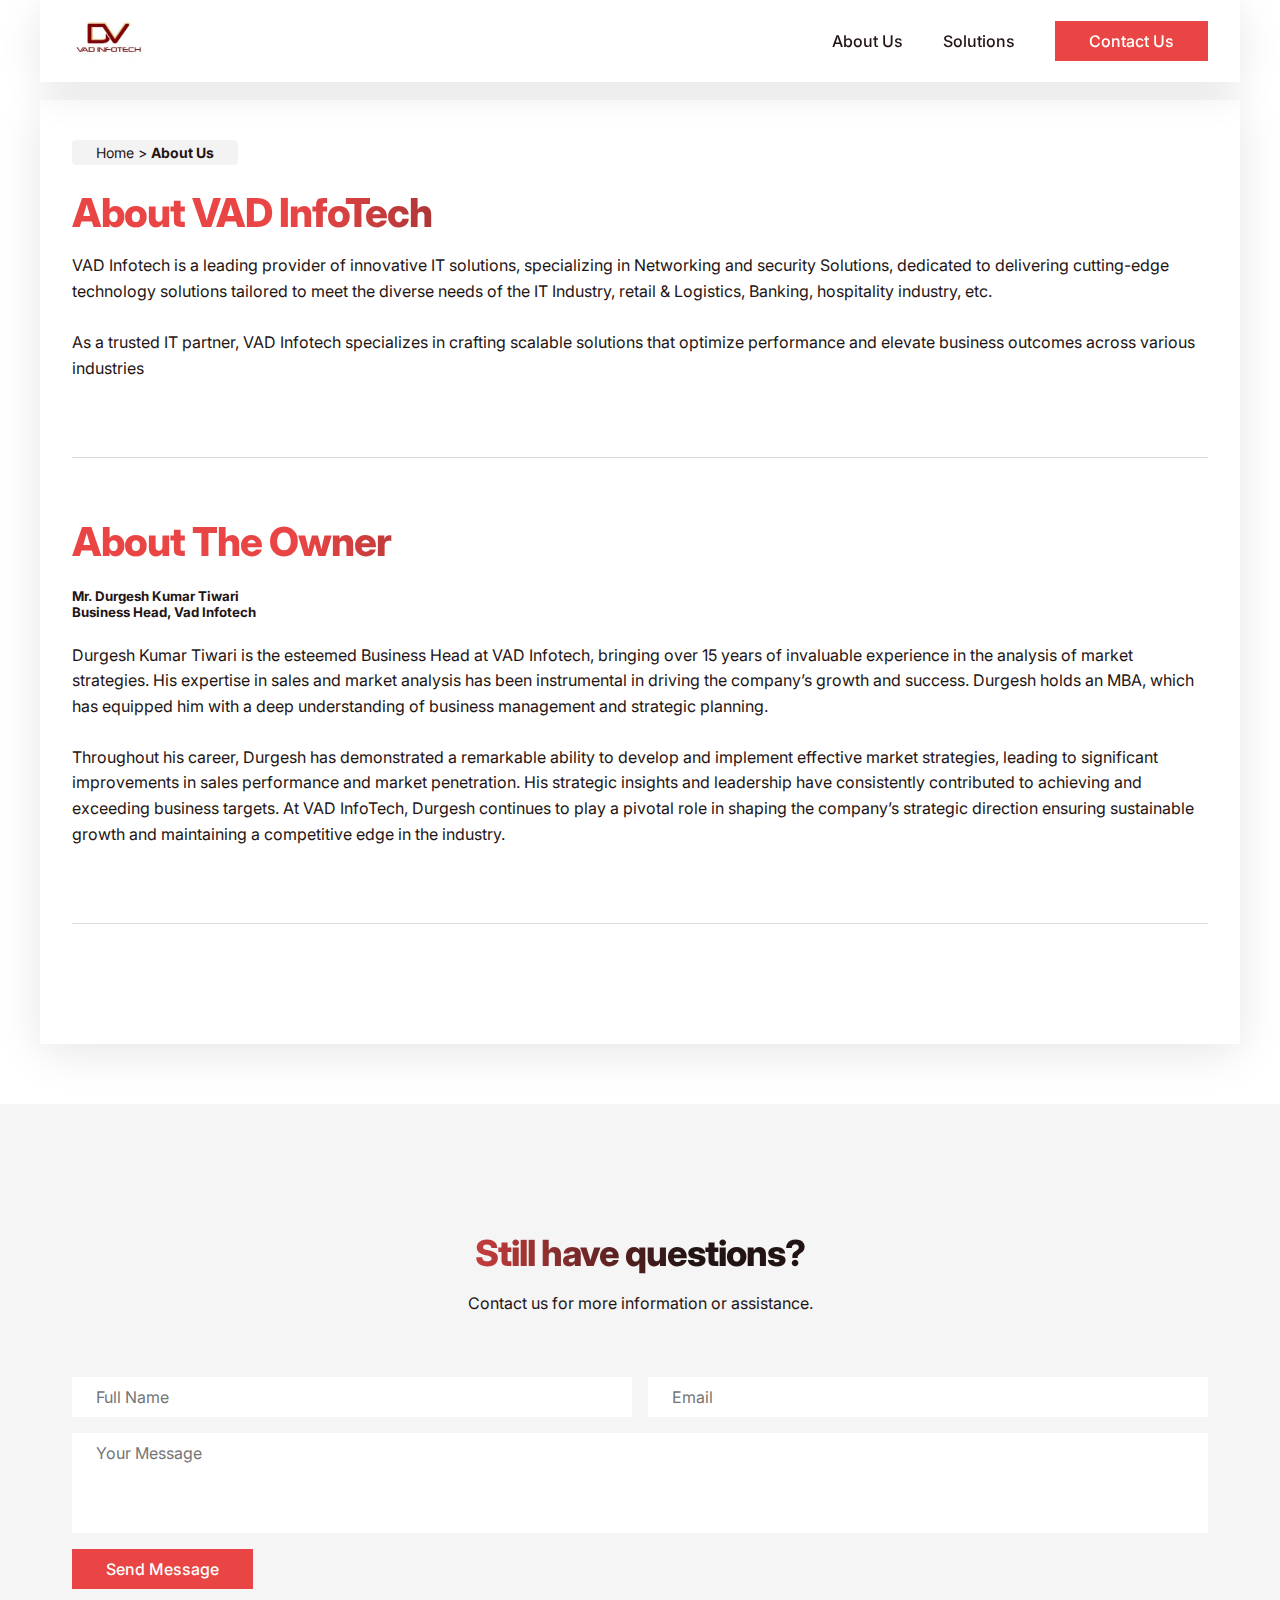
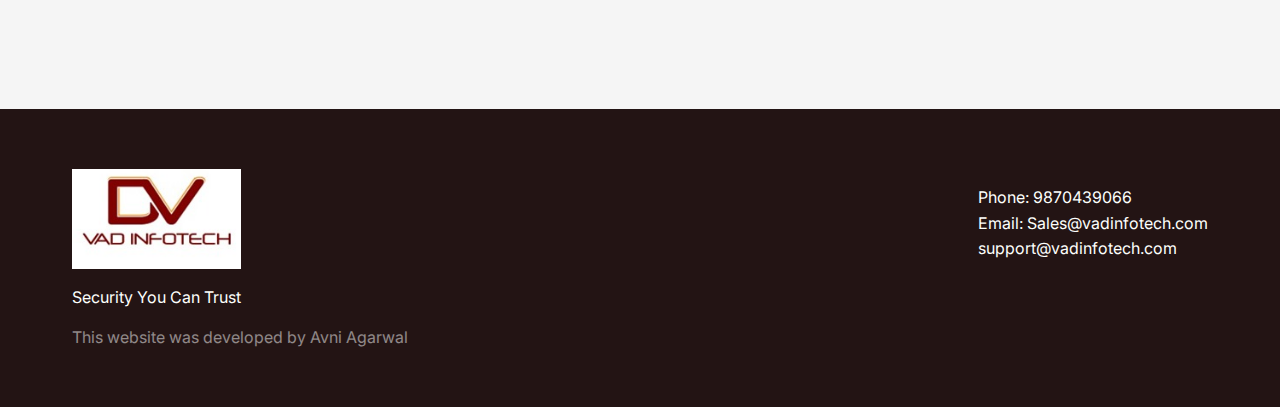
==== about.html @ 41a273a2 "first commit" ====
<!DOCTYPE html>
<html lang="en">
  <head>
    <meta charset="UTF-8" />
    <meta name="viewport" content="width=device-width, initial-scale=1.0" />
    <title>VAD InfoTech</title>
    <link rel="stylesheet" href="style.css" />
    <link rel="stylesheet" href="https://cdn.jsdelivr.net/npm/swiper@11/swiper-bundle.min.css" />
    <link rel="shortcut icon" href="/images/logo.jpeg" >
    <script src="https://cdn.jsdelivr.net/npm/swiper@11/swiper-bundle.min.js"></script>
  </head>
  <body>
    <div class="mobile-menu-items">
      <div class="close-icon">
        <img src="images/close-icon.svg" alt="" />
      </div>
      <a href="about.html">About Us</a>
      <a href="blog-list.html">Solutions</a>
      <a href="#contact" class="btn">Contact Us</a>
    </div>

    <div class="container">
      <nav>
        <div class="logo">
          <a href="index.html">
            <img class="header-logo" src="images/logo.jpeg" alt="" />
          </a>
        </div>

        <div class="menu-items">
          <a href="about.html">About Us</a>
          <a href="blog-list.html">Solutions</a>
          <a href="#contact" class="btn">Contact Us</a>
        </div>

        <div class="menu-icon">
          <img src="images/menu-icon.svg" alt="" />
        </div>
      </nav>

      <!-- End of navbar -->
    </div>

    <div class="post-container">
        <div class="container">
          <div class="content">
            <div class="breadcrumbs">
              <a href="index.html">Home</a>
              >
              <strong
                >About Us
              </strong>
            </div>
  
            <h1 class="post-heading">
              About VAD InfoTech
            </h1>
  
            <!-- <div class="post-meta">
              <div class="date">
                Posted by <strong>Admin</strong> on
                <strong>23rd June, 2024</strong>
              </div>
              <div class="labels">
                <a href="#" class="label">Game Dev</a>
                <a href="#" class="label">Animations</a>
              </div>
            </div> -->
  
            <!-- <div class="thumbnail">
              <img src="images/Picture1.png" alt="" />
            </div> -->
  
            <div class="post-body">
              <p>
                VAD Infotech is a leading provider of innovative IT solutions, specializing in Networking and security 
                Solutions, dedicated to delivering cutting-edge technology solutions tailored to meet the diverse needs 
                of the IT Industry, retail & Logistics, Banking, hospitality industry, etc. 
                <br/><br/>
                As a trusted IT partner, VAD Infotech specializes in crafting scalable solutions that optimize performance 
                and elevate business outcomes across various industries

              </p>
            </div>
            <h1 class="post-heading">
                About The Owner
              </h1>

              <div class="post-body">
                <h5>Mr. Durgesh Kumar Tiwari<br/>
                    Business Head, Vad Infotech</h5>
                <p>
                    Durgesh Kumar Tiwari is the esteemed Business Head at VAD Infotech, bringing over 15 
                    years of invaluable experience in the analysis of market strategies. His expertise in sales 
                    and market analysis has been instrumental in driving the company’s growth and success. 
                    Durgesh holds an MBA, which has equipped him with a deep understanding of business 
                    management and strategic planning.<br/><br/>
                     Throughout his career, Durgesh has demonstrated a remarkable ability to develop and 
                    implement effective market strategies, leading to significant improvements in sales 
                    performance and market penetration. His strategic insights and leadership have 
                    consistently contributed to achieving and exceeding business targets.
                     At VAD InfoTech, Durgesh continues to play a pivotal role in shaping the company’s 
                    strategic direction ensuring sustainable growth and maintaining a competitive edge in 
                    the industry.
                </p>
              </div>
    
           </div>
        </div>
      </div>

    <section id="contact">
      <div class="container">
        <div class="heading-container">
          <h2>Still have questions?</h2>
          <p>Contact us for more information or assistance.</p>
        </div>

        <form action="#">
          <div class="group">
            <input type="text" placeholder="Full Name" />
            <input type="text" placeholder="Email" />
          </div>
          <textarea placeholder="Your Message"></textarea>
          <button class="btn">Send Message</button>
        </form>
      </div>
    </section>

    <!-- End of contact form -->

    <footer>
      <div class="container">
        <div class="top">
          <div class="left">
            <img class="footer-logo" src="images/logo.jpeg" alt="" />
            <p>Security You Can Trust</p>
          </div>

          <div class="right">
            <p>
                Phone: 9870439066<br/>
                Email: Sales@vadinfotech.com<br/>
                support@vadinfotech.com
              </p>
          </div>
        </div>

        <div class="copyright">
          This website was developed by Avni Agarwal
        </div>
      </div>
    </footer>

    <script src="main.js"></script>
  </body>
</html>
---- style.css ----
@import url("https://fonts.googleapis.com/css2?family=Inter:ital,opsz,wght@0,14..32,100..900;1,14..32,100..900&display=swap");

*,
*::before,
*::after {
  box-sizing: border-box;
  font-family: "Inter", sans-serif;
}

:root {
  --dark-color: #231414;
  --light-color: #fdfffc;
  --accent-color: #e94545;
}

html {
  scroll-behavior: smooth;
}

body {
  margin: 0;
  color: var(--dark-color);
}

a {
  color: var(--dark-color);
  text-decoration: none;
}

.container {
  max-width: 1200px;
  margin-inline: auto;
  padding: 0 32px;
}

.btn {
  background: var(--accent-color);
  color: var(--light-color);
  padding: 8px 32px;
  border: 2px solid var(--accent-color);
  display: inline-block;
  font-weight: 500;
  cursor: pointer;
  transition: all 300ms ease;
}

.btn:hover {
  background: #e94545;
  border: 2px solid #e94545;
}

.btn.outlined {
  color: var(--accent-color);
  background: var(--light-color);
}

.btn.outlined:hover {
  background: var(--accent-color);
  color: #fff;
}

.btn.light {
  background: var(--light-color);
  color: var(--dark-color);
  border: 2px solid var(--light-color);
}

.btn.light:hover {
  background: var(--accent-color);
  color: var(--light-color);
}

.header-logo{
  height: 50px;
}

img {
  width: 100%;
  display: flex;
  object-fit: cover;
}

h1 {
  font-size: 60px;
  line-height: 100%;
  font-weight: 800;
  letter-spacing: -1px;
  margin: 16px 0;
  background: linear-gradient(90deg, #e94545 20%, #231414 60%);
  background-clip: text;
  -webkit-background-clip: text;
  color: transparent;
}

h2 {
  font-size: 36px;
  line-height: 120%;
  font-weight: 800;
  letter-spacing: -1px;
  margin: 8px 0;
  background: linear-gradient(90deg, #e94545 8%, #231414 60%);
  background-clip: text;
  -webkit-background-clip: text;
  color: transparent;
}

h3 {
  font-size: 24px;
  line-height: 130%;
  letter-spacing: -1px;
  margin: 8px 0;
}

p {
  font-size: 16px;
  line-height: 160%;
}

section {
  padding: 120px 0;
}

/* Navbar */

nav {
  position: fixed;
  top: 0;
  display: flex;
  justify-content: space-between;
  align-items: center;
  left: 0;
  right: 0;
  max-width: 1200px;
  margin-inline: auto;
  z-index: 5;
  padding: 16px 32px;
  background: rgba(255, 255, 255, 0.8);
  backdrop-filter: blur(10px);
  --webkit-backdrop-filter: blur(10px);
  box-shadow: 0 8px 42px rgba(0, 0, 0, 0.1);
}

nav .menu-items {
  display: flex;
  align-items: center;
  gap: 40px;
  font-weight: 500;
}

nav .menu-items a:hover {
  color: var(--accent-color);
}

nav .menu-items .btn:hover {
  color: var(--light-color);
}

.logo {
  height: 20%;
}

/* Hero Section */

header {
  display: flex;
  height: 100vh;
  align-items: center;
  padding-top: 70px;
  min-height: 600px;
  max-height: 800px;
  position: relative;
}

.buttons {
  display: flex;
  gap: 24px;
  margin-top: 32px;
}

header .left {
  max-width: 50%;
}

.left{
  padding-right: 10%;
}

header .right {
  position: absolute;
  right: 0;
}

header .right img {
  width: auto;
  height: auto;
  border-radius: 5%;
  object-fit: cover;
}

header .bg-color {
  position: absolute;
  width: 400px;
  height: 400px;
  right: 0;
  top: 120px;
  z-index: -1;
  border-radius: 50%;
  filter: blur(115px);
}


/* Featured Section */

.featured {
  z-index: 2;
  position: relative;
}

.featured .logos {
  display: flex;
  gap: 30px;
  flex-wrap: wrap;
  justify-content: center;
}

.featured .container {
  display: flex;
  flex-direction: column;
  gap: 8px;
  align-items: center;
  padding: 40px 12px 40px 42px;
  box-shadow: 0 0 42px -20px rgba(0, 0, 0, 0.2);
  border-radius: 30px;
  background: var(--light-color);
}

.swiper {
  width: 100%;
  height: 100%;
}

.swiper-slide {
  text-align: center;
  font-size: 18px;
  background: #fff;
  display: flex;
  justify-content: center;
  align-items: center;
}

.swiper-slide img {
  display: block;
  width: auto;
  object-fit: cover;
}

.logoImg{
  height: 50px;
}

 .serviceImg {
  position: relative;
  text-align: center;
  padding-right: 20px;
  padding-left: 20px;
}

.serviceImage{
  height: 300px !important;
  width: 300px !important;
}

.bottom-text {
  width: 270px;
  height: 60px;
  position: absolute;
  text-align: center;
  padding: 10px;
  bottom: 0;
  font-weight: 400;
  color: white;
  background: #7a3c3c85;
}

.swiper-slide2  {
  display: block;
  width: auto;
  object-fit: cover;
}

/* About section */

#about {
  background: #f5f5f5;
  margin-top: -60px;
  padding-top: 180px;
}

#about .container {
  display: flex;
  align-items: center;
  gap: 80px;
}

section .icon {
  width: 30px;
}

.features-container {
  display: flex;
  gap: 40px;
  margin-top: 32px;
}

.feature {
  flex: 1;
}

section .btn {
  margin-top: 28px;
}

/* Services section */

#more1 {display: none;}
#more2 {display: none;}
#more3 {display: none;}
#more4 {display: none;}
#more5 {display: none;}
#more6 {display: none;}
#more7 {display: none;}
#more8 {display: none;}
#more9 {display: none;}
#more10 {display: none;}

section .heading-container {
  max-width: 500px;
  text-align: center;
  margin-bottom: 60px;
  margin-inline: auto;
}

.services-container {
  display: grid;
  grid-template-columns: repeat(auto-fit, minmax(320px, 1fr));
  gap: 40px;
}

.services-container .service {
  box-shadow: 0 6px 40px rgba(0, 0, 0, 0.1);
  transition: all 300ms ease;
}

.services-container .content {
  padding: 16px;
}

.services-container .service:hover {
  transform: scale(1.04);
  box-shadow: 0 3px 80px rgba(0, 0, 0, 0.1);
}

.service img{
   height: 40%;
}

/* Why Section */

#why .container {
  display: flex;
  gap: 60px;
  align-items: center;
}

#why {
  background: var(--accent-color);
  color: var(--light-color);
}

#why h2 {
  background: var(--light-color);
  background-clip: text;
  -webkit-background-clip: text;
  color: transparent;
}

#why .icon {
  filter: brightness(0) invert(1);
}

/* Blog section */

.labels a {
  color: var(--light-color);
  font-weight: 500;
  font-size: 11px;
  text-transform: uppercase;
  letter-spacing: 2px;
}

.label {
  background: var(--accent-color);
  padding: 3px 6px;
  border-radius: 4px;
}

/* Contact Form */

#contact {
  background: #f5f5f5;
}

form {
  display: flex;
  flex-direction: column;
  gap: 16px;
}

form .group {
  display: flex;
  gap: 16px;
}

form input,
form textarea {
  width: 100%;
  padding: 10px 24px;
  background: #fff;
  border: none;
  font-size: 16px;
}

form textarea {
  height: 100px;
  resize: none;
}

form .btn {
  font-size: 16px;
  width: fit-content;
  margin-top: 0;
}

/* Footer */

footer .social img {
  width: 30px;
  transition: all 300ms ease;
}

footer .social img:hover {
  transform: scale(1.2);
}

footer {
  background: var(--dark-color);
  color: var(--light-color);
  padding: 60px 32px;
}

footer a {
  color: var(--light-color0);
}

footer .social {
  display: flex;
  gap: 32px;
  margin-top: 24px;
}

footer .top {
  display: flex;
  justify-content: space-between;
}

footer .logo {
  font-size: 24px;
}

footer .copyright {
  color: rgba(255, 255, 255, 0.5);
}

.footer-logo{
  height: 100px;
}

/* Hidden elements */

.menu-icon,
.mobile-menu-items,
.mobile-icons-container {
  display: none;
}

@media (max-width: 1100px) {
  h1 {
    font-size: 48px;
  }

  header .right img {
    width: 280px;
  }
}

@media (max-width: 800px) {
  .bottom-text {
    width: 300px;
  }

  .mobile-menu-items {
    display: flex;
    height: 100vh;
    width: 100%;
    position: fixed;
    top: 0;
    flex-direction: column;
    background: var(--dark-color);
    z-index: 800;
    justify-content: center;
    align-items: center;
    gap: 24px;
    transform: translateX(100%);
    transition: all 300ms ease;
  }

  .mobile-menu-items.active {
    transform: translateX(0);
  }

  .mobile-menu-items a {
    color: var(--light-color);
  }

  .mobile-menu-items .close-icon {
    filter: brightness(0) invert(1);
    position: fixed;
    top: 18px;
    right: 32px;
    cursor: pointer;
  }

  .menu-icon {
    display: block;
    cursor: pointer;
    padding: 2px;
  }

  h1 {
    font-size: 36px;
    line-height: 120%;
  }

  .container {
    max-width: 700px;
  }

  h2 {
    font-size: 28px;
    line-height: 130%;
  }

  h3 {
    font-size: 20px;
  }

  nav .menu-items {
    display: none;
  }

  /* Header */

  header .right {
    position: relative;
    display: flex;
    justify-content: center;
  }

  header {
    flex-direction: column-reverse;
    height: auto;
    gap: 20px;
    max-height: fit-content;
    padding-bottom: 60px;
  }

  header .right img {
    width: 70%;
    height: auto;
    border-radius: 0 0 30% 30%;
  }

  header .left {
    max-width: 100%;
  }

  /* Featured */

  .featured .logos {
    gap: 36px;
  }

  .featured img {
    height: 28px;
  }

  /* About */

  #about .container {
    flex-direction: column;
  }

  .features-container {
    flex-direction: column;
  }

  /* Why Choose Us Section */

  #why .container {
    flex-direction: column;
  }

  /* Contact */

  form .group {
    flex-direction: column;
  }

  /* Footer */

  footer .top {
    flex-direction: column;
  }

  footer {
    padding: 40px 0;
  }

  footer .copyright {
    margin-top: 40px;
  }
}

/* Blog List page */

.post-container .container {
  margin-top: 100px;
  padding: 40px 32px;
  margin-bottom: 60px;
  box-shadow: 0 8px 42px rgba(0, 0, 0, 0.1);
  padding-bottom: 60px;
  display: flex;
  gap: 40px;
}

.post-container h2 {
  font-size: 28px;
  margin-bottom: 20px;
}

.blog-list .card {
  display: flex;
  align-items: center;
}

.blog-list .card img {
  height: 160px;
  width: 240px;
}

.blog-list .blog-list-content {
  padding: 0 24px;
}

.blog-list .cards-container {
  display: flex;
  flex-direction: column;
  gap: 32px;
}

/* Sidebar */

aside {
  width: 300px;
  min-width: 300px;
  display: flex;
  flex-direction: column;
  gap: 60px;
}

aside h3 {
  background: var(--dark-color);
  color: var(--light-color);
  padding: 12px 24px;
  text-align: center;
  font-size: 18px;
  letter-spacing: 1px;
  margin-bottom: 16px;
}

aside a {
  line-height: 1.7;
}

aside .widget-content {
  display: flex;
  flex-direction: column;
  gap: 24px;
}

aside .popular-posts {
  display: flex;
  flex-direction: column;
  gap: 24px;
}

aside .popular-posts .card {
  display: flex;
  align-items: center;
  gap: 16px;
}

aside .popular-posts img {
  width: 60px;
  height: 60px;
}

aside .categories-list .widget-content {
  display: flex;
  flex-direction: row;
  flex-wrap: wrap;
  gap: 8px;
}

aside .categories-list .label {
  color: var(--light-color);
  font-size: 13px;
}

aside .download-btn {
  background: #ff385c;
  padding: 8px 24px;
  color: var(--light-color);
  text-align: center;
  font-weight: bold;
  width: 100%;
  display: inline-block;
}

@media (max-width: 1000px) {
  .post-container .container {
    flex-direction: column;
  }

  .post-container .blog-list .card img {
    width: 100%;
  }

  aside {
    width: 100%;
  }
}

@media (max-width: 800px) {
  .post-container .container {
    margin-top: 60px;
  }
}

/* Single Post */

.post-container .content {
  flex: 1;
}

.breadcrumbs {
  background: #f3f3f3;
  width: fit-content;
  font-size: 14px;
  padding: 0 24px;
  line-height: 1.8;
  margin-bottom: 24px;
  border-radius: 4px;
}

.post-heading {
  font-size: 40px;
  line-height: 120%;
}

.post-meta {
  display: flex;
  flex-direction: column;
  gap: 8px;
}

.post-container .thumbnail {
  margin-top: 32px;
}

.post-container .post-body {
  margin-bottom: 60px;
  padding-bottom: 60px;
  border-bottom: 1px solid #dbdbdb;
}

.post-container .recent-posts-container h3 {
  font-size: 20px;
}

@media (max-width: 800px) {
  .post-heading {
    font-size: 36px;
  }
}

/* 404 page */

.not-found.container {
  display: flex;
  align-items: center;
  justify-content: center;
}

.not-found.container .left,
.not-found.container .right {
  flex: 1;
}

.not-found.container .left img {
  height: 300px;
  width: auto;
}

.not-found.container .left {
  display: flex;
  justify-content: center;
}

.text-404 {
  font-size: 180px;
  font-weight: 800;
  line-height: 100%;
}

.not-found.container p {
  margin: 8px 0;
}

.not-found.container h4 {
  font-size: 20px;
}

.not-found.container ul li {
  margin: 8px 0;
  text-align: left;
}

.not-found.container a {
  text-decoration: underline;
  color: var(--accent-color);
}

@media (max-width: 1000px) {
  .not-found.container .right {
    max-width: 500px;
    text-align: center;
  }

  .not-found.container .left img {
    height: 240px;
  }

  .not-found.container .text-404 {
    font-size: 120px;
  }
}

/* Search box */

.search-icon svg {
  width: 24px;
}

.search-icon {
  cursor: pointer;
}

.search-container {
  position: fixed;
  display: grid;
  place-items: center;
  inset: 0;
  padding: 32px;
  background: rgba(0, 0, 0, 0.8);
  z-index: 800;
  backdrop-filter: blur(8px);
  opacity: 0;
  pointer-events: none;
  transition: all 300ms ease;
}

.search-container.active {
  opacity: 1;
  pointer-events: auto;
}

.search-container input[type="text"] {
  width: 700px;
  border-radius: 8px;
  font-size: 20px;
  padding-block: 16px;
  border: none;
  padding-left: 60px;
  padding-right: 70px;
}

.search-container .search-input-container::after {
  content: "Esc";
  position: absolute;
  top: 50%;
  transform: translateY(-50%);
  right: 16px;
  font-size: 13px;
  padding: 4px 8px;
  background: rgba(187, 187, 187, 0.2);
  border: 1px solid rgba(0, 0, 0, 0.2);
  border-radius: 4px;
}

.search-container input[type="text"]:focus {
  outline: none;
}

.search-container .search-input-container {
  position: relative;
}

.search-container .icon {
  position: absolute;
  left: 16px;
  top: 50%;
  transform: translateY(-50%);
  content: "";
}

.search-container .icon svg {
  width: 24px;
}

.search-container .search-btn {
  padding: 12px 24px;
  font-size: 16px;
  font-weight: bold;
  border: none;
  background: var(--light-color);
  border-radius: 8px;
  width: fit-content;
}

@media (max-width: 1000px) {
  .search-container form {
    width: 100%;
  }

  .search-container input[type="text"] {
    width: 100%;
    font-size: 18px;
  }

  .search-container .search-input-container::after {
    display: none;
  }
}

@media (max-width: 800px) {
  .mobile-icons-container {
    display: flex;
    gap: 24px;
  }
}
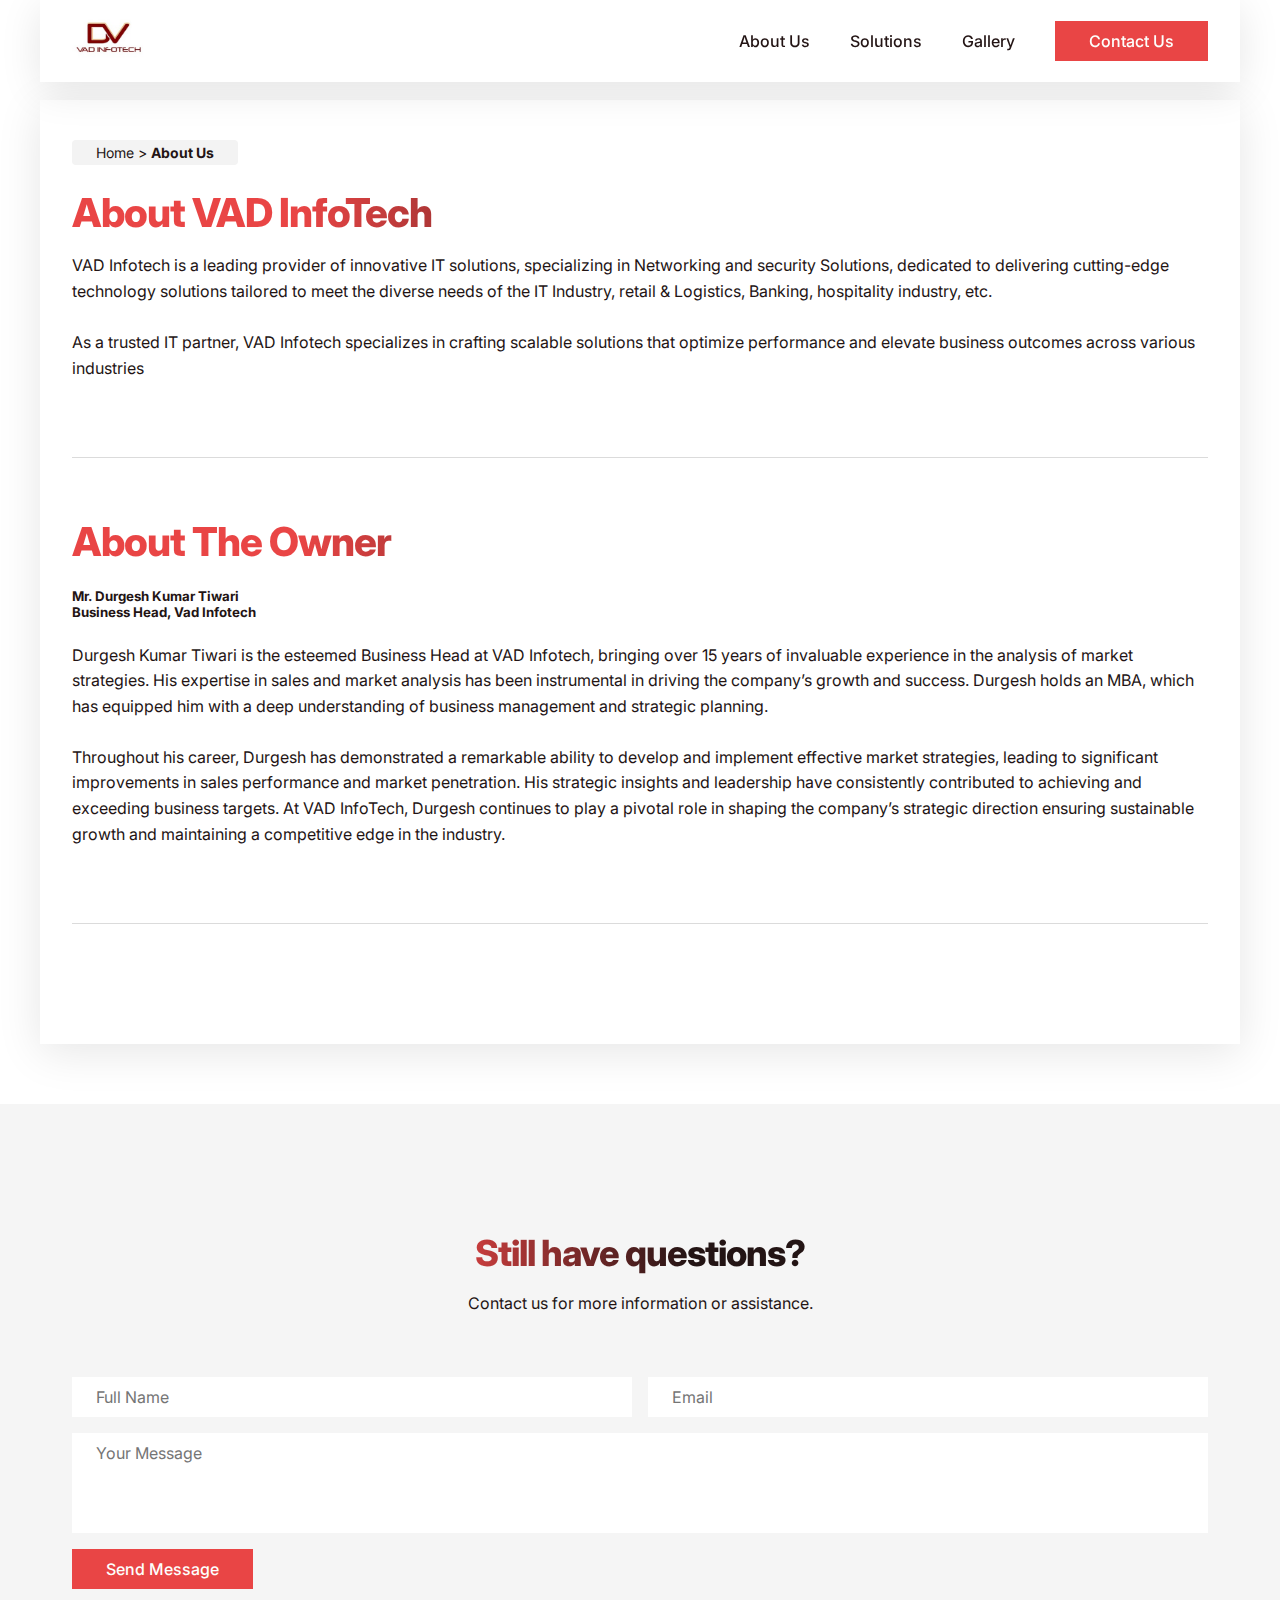
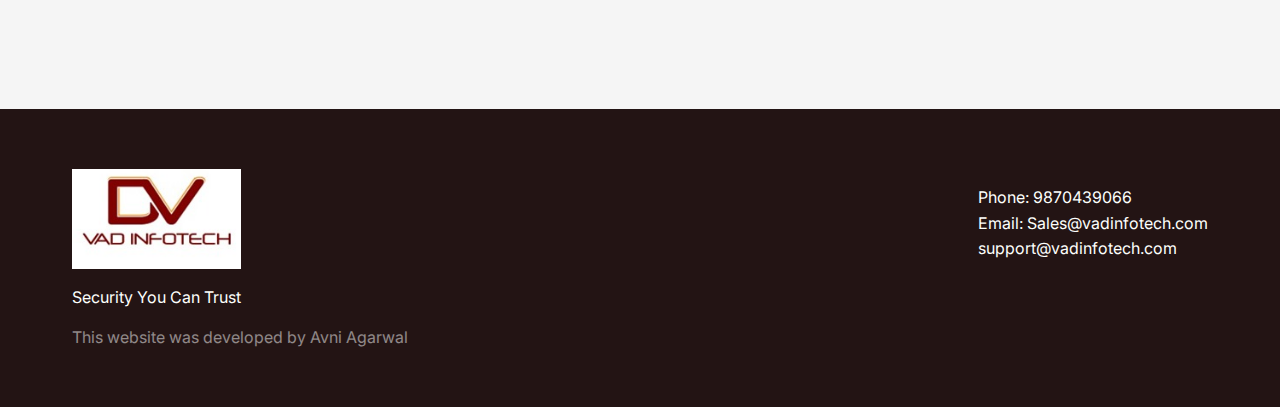
==== commit e3d1fef3: "commit" ====
--- a/about.html
+++ b/about.html
@@ -16,6 +16,7 @@
       </div>
       <a href="about.html">About Us</a>
       <a href="blog-list.html">Solutions</a>
+      <a href="gallery.html">Gallery</a>
       <a href="#contact" class="btn">Contact Us</a>
     </div>
 
@@ -30,6 +31,7 @@
         <div class="menu-items">
           <a href="about.html">About Us</a>
           <a href="blog-list.html">Solutions</a>
+          <a href="gallery.html">Gallery</a>
           <a href="#contact" class="btn">Contact Us</a>
         </div>
 
--- a/style.css
+++ b/style.css
@@ -979,3 +979,792 @@
     gap: 24px;
   }
 }
+
+
+.desktop_7 * {
+  font-family: Nunito, sans-serif;
+}
+
+.desktop_7 .text-blk {
+  margin-top: 0px;
+  margin-right: 0px;
+  margin-bottom: 0px;
+  margin-left: 0px;
+  padding-top: 10px;
+  padding-right: 10px;
+  padding-bottom: 10px;
+  padding-left: 10px;
+  line-height: 25px;
+}
+
+.desktop_7 .responsive-container-block {
+  min-height: 75px;
+  height: fit-content;
+  width: 100%;
+  padding-top: 10px;
+  padding-right: 10px;
+  padding-bottom: 10px;
+  padding-left: 10px;
+  display: flex;
+  flex-wrap: wrap;
+  margin-top: 0px;
+  margin-right: auto;
+  margin-bottom: 0px;
+  margin-left: auto;
+  justify-content: flex-start;
+}
+
+.desktop_7 .responsive-container-block.bigContainer {
+  padding-top: 10px;
+  padding-right: 30px;
+  padding-bottom: 10px;
+  padding-left: 30px;
+}
+
+.desktop_7 .responsive-container-block.Container {
+  max-width: 980px;
+  flex-direction: column;
+  padding-top: 10px;
+  padding-right: 0px;
+  padding-bottom: 10px;
+  padding-left: 0px;
+  margin-right: auto;
+  margin-bottom: 50px;
+  margin-left: auto;
+}
+
+.desktop_7 .text-blk.headingText {
+  font-size: 36px;
+  line-height: 50px;
+  font-weight: 900;
+}
+
+.desktop_7 .text-blk.active {
+  font-size: 20px;
+  line-height: 34px;
+  font-weight: 400;
+  border-bottom-width: 2px;
+  border-bottom-style: solid;
+  border-bottom-color: #03a9f4;
+}
+
+.desktop_7 .text-blk.list {
+  font-size: 20px;
+  line-height: 34px;
+  cursor: pointer;
+}
+
+.desktop_7 .text-blk.all {
+  margin-right: 20px;
+  margin-left: 0px;
+}
+
+.desktop_7 .text-blk.list {
+  margin-left: 0px;
+  margin-right: 20px;
+  padding-top: 10px;
+  padding-right: 15px;
+  padding-bottom: 10px;
+  padding-left: 15px;
+}
+
+.desktop_7 .text-blk.list.active {
+  padding-top: 10px;
+  padding-right: 15px;
+  padding-bottom: 10px;
+  padding-left: 15px;
+}
+
+.desktop_7 .squareImg {
+  border-top-left-radius: 6px;
+  border-top-right-radius: 6px;
+  border-bottom-right-radius: 6px;
+  border-bottom-left-radius: 6px;
+  width: 225px;
+  height: 225px;
+  margin-top: 0px;
+  margin-right: auto;
+  margin-bottom: 20px;
+  margin-left: auto;
+}
+
+.desktop_7 .responsive-container-block.imageContainer {
+  flex-direction: row;
+  align-items: flex-start;
+  justify-content: flex-start;
+  flex-wrap: wrap;
+  padding-top: 10px;
+  padding-right: 0px;
+  padding-bottom: 10px;
+  padding-left: 0px;
+}
+
+.desktop_7 .responsive-container-block.optionsContainer {
+  margin-top: 0px;
+  margin-right: 0px;
+  margin-bottom: 10px;
+  margin-left: 0px;
+  min-height: auto;
+}
+
+.desktop_7 .project {
+  display: inline-block;
+  margin-top: 0px;
+  margin-right: 0px;
+  margin-bottom: 20px;
+  margin-left: 0px;
+  padding-top: 0px;
+  padding-right: 0px;
+  padding-bottom: 0px;
+  padding-left: 0px;
+}
+
+.desktop_7 button {
+  cursor: pointer;
+}
+
+.desktop_7 img {
+}
+
+.desktop_7 img:hover {
+  transform: scale(1.02);
+  transition-duration: 0.3s;
+  transition-timing-function: ease-in-out;
+  transition-delay: 0s;
+  transition-property: all;
+}
+
+.desktop_7 .hdImg {
+  display: none;
+}
+
+.desktop_7 .btn-box {
+  position: absolute;
+  top: 50%;
+  left: 50%;
+  transform: translate(-50%, -50%);
+  display: none;
+}
+
+.desktop_7 .project:hover .btn-box {
+  display: block;
+}
+
+.desktop_7 .imageContainer {
+  background-image: initial;
+  background-position-x: initial;
+  background-position-y: initial;
+  background-size: initial;
+  background-repeat-x: initial;
+  background-repeat-y: initial;
+  background-attachment: initial;
+  background-origin: initial;
+  background-clip: initial;
+  background-color: white;
+  position: relative;
+  display: flex;
+  flex-wrap: wrap;
+  flex-direction: column;
+}
+
+.desktop_7 .project {
+  position: relative;
+  background-image: initial;
+  background-position-x: initial;
+  background-position-y: initial;
+  background-size: initial;
+  background-repeat-x: initial;
+  background-repeat-y: initial;
+  background-attachment: initial;
+  background-origin: initial;
+  background-clip: initial;
+}
+
+.desktop_7 .overlay {
+  position: fixed;
+  background-image: initial;
+  background-position-x: initial;
+  background-position-y: initial;
+  background-size: initial;
+  background-repeat-x: initial;
+  background-repeat-y: initial;
+  background-attachment: initial;
+  background-origin: initial;
+  background-clip: initial;
+  background-color: rgba(71, 69, 69, 0.7);
+  height: 100%;
+  width: 100%;
+  max-height: 100%;
+  top: 0px;
+  left: 0px;
+  z-index: 100;
+  display: none;
+}
+
+.desktop_7 .overlay-inner {
+  top: 50%;
+  right: 0px;
+  bottom: 0px;
+  left: 50%;
+  transform: translate(-50%, -50%);
+  background-image: initial;
+  background-position-x: initial;
+  background-position-y: initial;
+  background-size: initial;
+  background-repeat-x: initial;
+  background-repeat-y: initial;
+  background-attachment: initial;
+  background-origin: initial;
+  background-clip: initial;
+  background-color: white;
+  padding-top: 25px;
+  padding-right: 20px;
+  padding-bottom: 20px;
+  padding-left: 20px;
+  position: relative;
+  opacity: 1;
+  width: fit-content;
+  max-width: 50%;
+  max-height: 85%;
+}
+
+.desktop_7 .close {
+  position: absolute;
+  top: 3px;
+  right: 10px;
+  background-image: none;
+  background-position-x: initial;
+  background-position-y: initial;
+  background-size: initial;
+  background-repeat-x: initial;
+  background-repeat-y: initial;
+  background-attachment: initial;
+  background-origin: initial;
+  background-clip: initial;
+  background-color: initial;
+  outline-color: initial;
+  outline-style: initial;
+  outline-width: 0px;
+  color: #474545;
+  border-top-width: 0px;
+  border-right-width: 0px;
+  border-bottom-width: 0px;
+  border-left-width: 0px;
+  border-top-style: initial;
+  border-right-style: initial;
+  border-bottom-style: initial;
+  border-left-style: initial;
+  border-top-color: initial;
+  border-right-color: initial;
+  border-bottom-color: initial;
+  border-left-color: initial;
+  border-image-source: initial;
+  border-image-slice: initial;
+  border-image-width: initial;
+  border-image-outset: initial;
+  border-image-repeat: initial;
+  text-transform: uppercase;
+  letter-spacing: 2px;
+}
+
+.desktop_7 .overlay-inner .hdImgs {
+  width: fit-content;
+  height: calc(85% - 55px);
+  display: flex;
+}
+
+.desktop_7 .overlay-inner img {
+  max-height: 100%;
+  max-width: 100%;
+  transform: none;
+}
+
+.desktop_7 .squareImg.one {
+  padding-top: 10px;
+  padding-right: 15px;
+  padding-bottom: 15px;
+  padding-left: 10px;
+  margin-top: 0px;
+  margin-right: 0px;
+  margin-bottom: 0px;
+  margin-left: 0px;
+}
+
+.desktop_7 .squareImg.two {
+  padding-top: 10px;
+  padding-right: 15px;
+  padding-bottom: 15px;
+  padding-left: 10px;
+  margin-top: 0px;
+  margin-right: 0px;
+  margin-bottom: 0px;
+  margin-left: 0px;
+}
+
+.desktop_7 .squareImg.three {
+  padding-top: 10px;
+  padding-right: 15px;
+  padding-bottom: 15px;
+  padding-left: 10px;
+  margin-top: 0px;
+  margin-right: 0px;
+  margin-bottom: 0px;
+  margin-left: 0px;
+}
+
+.desktop_7 .squareImg.four {
+  padding-top: 10px;
+  padding-right: 15px;
+  padding-bottom: 15px;
+  padding-left: 10px;
+  margin-top: 0px;
+  margin-right: 0px;
+  margin-bottom: 0px;
+  margin-left: 0px;
+}
+
+.desktop_7 .squareImg.five {
+  padding-top: 10px;
+  padding-right: 15px;
+  padding-bottom: 15px;
+  padding-left: 10px;
+  margin-top: 0px;
+  margin-right: 0px;
+  margin-bottom: 0px;
+  margin-left: 0px;
+}
+
+@media (max-width: 1024px) {
+  .desktop_7 .Container {
+    width: 690px;
+  }
+
+  .desktop_7 .squareImg {
+    width: 170px;
+    height: 170px;
+  }
+
+  .desktop_7 .squareImg.one {
+    padding-top: 10px;
+    padding-right: 10px;
+    padding-bottom: 10px;
+    padding-left: 10px;
+  }
+
+  .desktop_7 .squareImg.two {
+    padding-top: 10px;
+    padding-right: 10px;
+    padding-bottom: 10px;
+    padding-left: 10px;
+  }
+
+  .desktop_7 .squareImg.three {
+    padding-top: 10px;
+    padding-right: 10px;
+    padding-bottom: 10px;
+    padding-left: 10px;
+  }
+
+  .desktop_7 .squareImg.four {
+    padding-top: 10px;
+    padding-right: 10px;
+    padding-bottom: 10px;
+    padding-left: 10px;
+  }
+
+  .desktop_7 .squareImg.five {
+    padding-top: 10px;
+    padding-right: 10px;
+    padding-bottom: 10px;
+    padding-left: 10px;
+  }
+
+  .desktop_7 .overlay-inner {
+    margin-top: 20px;
+    margin-right: 20px;
+    margin-bottom: 20px;
+    margin-left: 20px;
+    padding-top: 25px;
+    padding-right: 20px;
+    padding-bottom: 20px;
+    padding-left: 20px;
+    width: 80%;
+  }
+
+  .desktop_7 .close {
+    font-size: 14px;
+    top: 2px;
+    right: 5px;
+  }
+
+  .desktop_7 .overlay {
+    padding-top: 10px;
+    padding-right: 30px;
+    padding-bottom: 10px;
+    padding-left: 30px;
+  }
+}
+
+@media (max-width: 768px) {
+  .desktop_7 .squareImg {
+    width: 225px;
+    height: 225px;
+  }
+
+  .desktop_7 .responsive-container-block.Container {
+    max-width: 450px;
+  }
+
+  .desktop_7 .responsive-container-block.optionsContainer {
+    max-width: 380px;
+    margin-top: 0px;
+    margin-right: auto;
+    margin-bottom: 10px;
+    margin-left: auto;
+  }
+
+  .desktop_7 .text-blk.list {
+    margin-top: 0px;
+    margin-right: auto;
+    margin-bottom: 0px;
+    margin-left: auto;
+  }
+
+  .desktop_7 .text-blk.list.all.active {
+    margin-top: 0px;
+    margin-right: auto;
+    margin-bottom: 0px;
+    margin-left: auto;
+  }
+
+  .desktop_7 .text-blk.headingText {
+    text-align: center;
+  }
+
+  .desktop_7 .text-blk.list {
+    margin-top: 0px;
+    margin-right: auto;
+    margin-bottom: 10px;
+    margin-left: auto;
+  }
+
+  .desktop_7 .text-blk.list.all.active {
+    margin-top: 0px;
+    margin-right: 14.4219px;
+    margin-bottom: 10px;
+    margin-left: 14.4219px;
+  }
+
+  .desktop_7 .responsive-container-block.bigContainer {
+    padding-top: 10px;
+    padding-right: 10px;
+    padding-bottom: 10px;
+    padding-left: 10px;
+  }
+}
+
+@media (max-width: 500px) {
+  .desktop_7 .text-blk.list.all.active {
+    font-size: 14px;
+    padding-top: 10px;
+    padding-right: 15px;
+    padding-bottom: 0px;
+    padding-left: 15px;
+    line-height: 34px;
+  }
+
+  .desktop_7 .text-blk.list {
+    font-size: 14px;
+  }
+
+  .desktop_7 .responsive-container-block.optionsContainer {
+    min-height: auto;
+  }
+
+  .desktop_7 .responsive-container-block.imageContainer {
+    padding-top: 10px;
+    padding-right: 5px;
+    padding-bottom: 10px;
+    padding-left: 5px;
+  }
+
+  .desktop_7 .responsive-container-block.optionsContainer {
+    max-width: 330px;
+    margin-top: 0px;
+    margin-right: auto;
+    margin-bottom: 10px;
+    margin-left: auto;
+  }
+
+  .desktop_7 .text-blk.list.all.active {
+    font-size: 17px;
+    margin-top: 0px;
+    margin-right: auto;
+    margin-bottom: 10px;
+    margin-left: auto;
+  }
+
+  .desktop_7 .text-blk.list {
+    font-size: 17px;
+    margin-top: 0px;
+    margin-right: auto;
+    margin-bottom: 10px;
+    margin-left: auto;
+  }
+
+  .desktop_7 .squareImg {
+    width: 100%;
+    height: 25%;
+  }
+
+  .desktop_7 .project {
+    padding-top: 0px;
+    padding-right: 10px;
+    padding-bottom: 0px;
+    padding-left: 10px;
+    width: 100%;
+    height: 25%;
+  }
+
+  .desktop_7 .overlay-inner {
+    margin-top: 20px;
+    margin-right: auto;
+    margin-bottom: 20px;
+    margin-left: auto;
+    padding-top: 25px;
+    padding-right: 10px;
+    padding-bottom: 10px;
+    padding-left: 10px;
+    width: 100%;
+  }
+
+  .desktop_7 .overlay {
+    padding-top: 10px;
+    padding-right: 10px;
+    padding-bottom: 10px;
+    padding-left: 10px;
+  }
+
+  .desktop_7 .responsive-container-block.bigContainer {
+    padding-top: 10px;
+    padding-right: 10px;
+    padding-bottom: 10px;
+    padding-left: 10px;
+  }
+
+  .desktop_7 .overlay-inner hdImgs {
+    width: 90%;
+  }
+}
+
+@import url('https://fonts.googleapis.com/css2?family=Nunito:wght@200;300;400;600;700;800&amp;display=swap');
+
+*,
+*:before,
+*:after {
+  -moz-box-sizing: border-box;
+  -webkit-box-sizing: border-box;
+  box-sizing: border-box;
+}
+
+body {
+  margin: 0;
+}
+
+.wk-desk-1 {
+  width: 8.333333%;
+}
+
+.wk-desk-2 {
+  width: 16.666667%;
+}
+
+.wk-desk-3 {
+  width: 25%;
+}
+
+.wk-desk-4 {
+  width: 33.333333%;
+}
+
+.wk-desk-5 {
+  width: 41.666667%;
+}
+
+.wk-desk-6 {
+  width: 50%;
+}
+
+.wk-desk-7 {
+  width: 58.333333%;
+}
+
+.wk-desk-8 {
+  width: 66.666667%;
+}
+
+.wk-desk-9 {
+  width: 75%;
+}
+
+.wk-desk-10 {
+  width: 83.333333%;
+}
+
+.wk-desk-11 {
+  width: 91.666667%;
+}
+
+.wk-desk-12 {
+  width: 100%;
+}
+
+@media (max-width: 1024px) {
+  .wk-ipadp-1 {
+    width: 8.333333%;
+  }
+
+  .wk-ipadp-2 {
+    width: 16.666667%;
+  }
+
+  .wk-ipadp-3 {
+    width: 25%;
+  }
+
+  .wk-ipadp-4 {
+    width: 33.333333%;
+  }
+
+  .wk-ipadp-5 {
+    width: 41.666667%;
+  }
+
+  .wk-ipadp-6 {
+    width: 50%;
+  }
+
+  .wk-ipadp-7 {
+    width: 58.333333%;
+  }
+
+  .wk-ipadp-8 {
+    width: 66.666667%;
+  }
+
+  .wk-ipadp-9 {
+    width: 75%;
+  }
+
+  .wk-ipadp-10 {
+    width: 83.333333%;
+  }
+
+  .wk-ipadp-11 {
+    width: 91.666667%;
+  }
+
+  .wk-ipadp-12 {
+    width: 100%;
+  }
+}
+
+@media (max-width: 768px) {
+  .wk-tab-1 {
+    width: 8.333333%;
+  }
+
+  .wk-tab-2 {
+    width: 16.666667%;
+  }
+
+  .wk-tab-3 {
+    width: 25%;
+  }
+
+  .wk-tab-4 {
+    width: 33.333333%;
+  }
+
+  .wk-tab-5 {
+    width: 41.666667%;
+  }
+
+  .wk-tab-6 {
+    width: 50%;
+  }
+
+  .wk-tab-7 {
+    width: 58.333333%;
+  }
+
+  .wk-tab-8 {
+    width: 66.666667%;
+  }
+
+  .wk-tab-9 {
+    width: 75%;
+  }
+
+  .wk-tab-10 {
+    width: 83.333333%;
+  }
+
+  .wk-tab-11 {
+    width: 91.666667%;
+  }
+
+  .wk-tab-12 {
+    width: 100%;
+  }
+}
+
+@media (max-width: 500px) {
+  .wk-mobile-1 {
+    width: 8.333333%;
+  }
+
+  .wk-mobile-2 {
+    width: 16.666667%;
+  }
+
+  .wk-mobile-3 {
+    width: 25%;
+  }
+
+  .wk-mobile-4 {
+    width: 33.333333%;
+  }
+
+  .wk-mobile-5 {
+    width: 41.666667%;
+  }
+
+  .wk-mobile-6 {
+    width: 50%;
+  }
+
+  .wk-mobile-7 {
+    width: 58.333333%;
+  }
+
+  .wk-mobile-8 {
+    width: 66.666667%;
+  }
+
+  .wk-mobile-9 {
+    width: 75%;
+  }
+
+  .wk-mobile-10 {
+    width: 83.333333%;
+  }
+
+  .wk-mobile-11 {
+    width: 91.666667%;
+  }
+
+  .wk-mobile-12 {
+    width: 100%;
+  }
+}